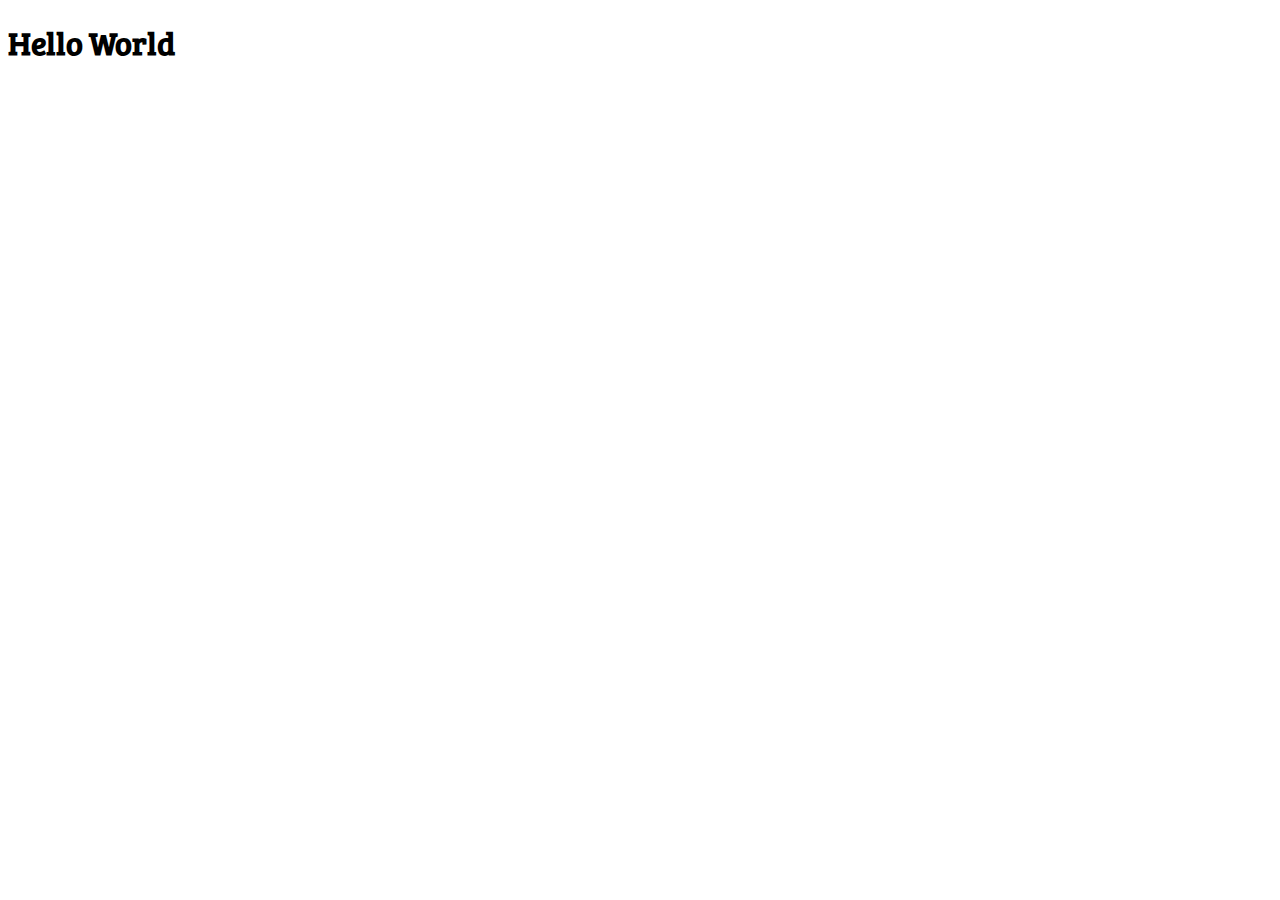
==== index.html @ b84df85e "Created the initial file structure" ====
<!DOCTYPE html>
<html lang="en">
  <head>
    <meta charset="UTF-8" />
    <meta http-equiv="X-UA-Compatible" content="IE=edge" />
    <meta name="viewport" content="width=device-width, initial-scale=1.0" />
    <meta
      name="description"
      content="Elizabeth Samuel is a front-end developer based in Israel, have a look at her projects and contact her for job enquiries."
    />
    <title>Elizabeth Samuel | Front-end Developer</title>
    
    <!-- Google Fonts -->
    <link rel="preconnect" href="https://fonts.gstatic.com" />
    <link
      href="https://fonts.googleapis.com/css2?family=Bree+Serif&display=swap"
      rel="stylesheet"
    />

    <!-- Bootstrap CSS link -->
    <link
      href="https://cdn.jsdelivr.net/npm/bootstrap@5.0.0-beta2/dist/css/bootstrap.min.css"
      rel="stylesheet"
      integrity="sha384-BmbxuPwQa2lc/FVzBcNJ7UAyJxM6wuqIj61tLrc4wSX0szH/Ev+nYRRuWlolflfl"
      crossorigin="anonymous"
    />

    <!-- Bootstrap JS link -->
    <script
      src="https://cdn.jsdelivr.net/npm/bootstrap@5.0.0-beta2/dist/js/bootstrap.bundle.min.js"
      integrity="sha384-b5kHyXgcpbZJO/tY9Ul7kGkf1S0CWuKcCD38l8YkeH8z8QjE0GmW1gYU5S9FOnJ0"
      crossorigin="anonymous"
    ></script>

    <link rel="stylesheet" href="/src/styles.css" />
  </head>
  <body>
    <h1>Hello World</h1>
  </body>
</html>
---- src/styles.css ----
:root {
  font-family: 'Bree Serif', serif;
}
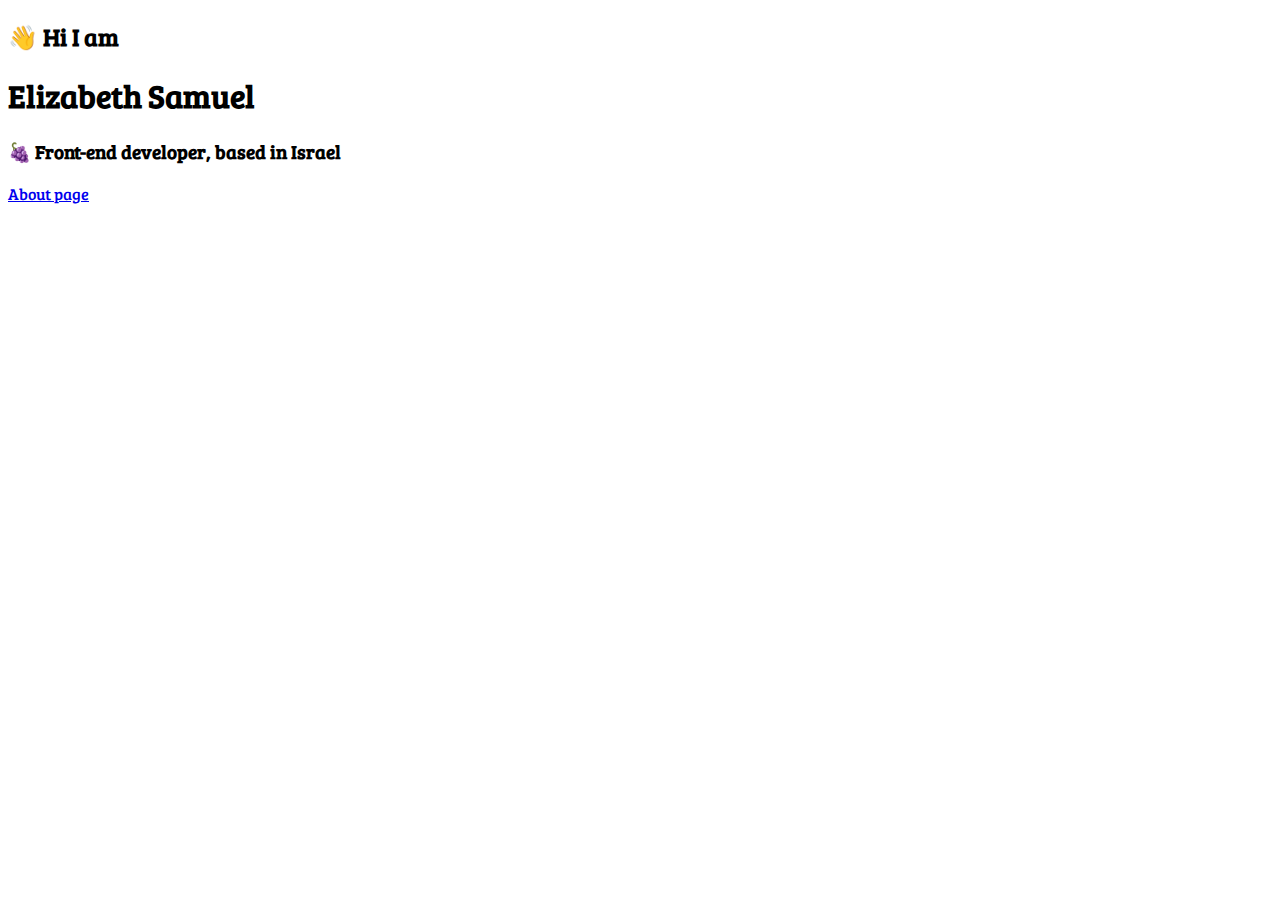
==== commit 484233a9: "Added basic information" ====
--- a/index.html
+++ b/index.html
@@ -35,6 +35,12 @@
     <link rel="stylesheet" href="/src/styles.css" />
   </head>
   <body>
-    <h1>Hello World</h1>
+    
+    <h2>👋 Hi I am</h2>
+    <h1>Elizabeth Samuel</h1>
+    <h3>🍇 Front-end developer, based in Israel</h3>
+    
+    <a href="/about.html">About page</a>
+
   </body>
 </html>
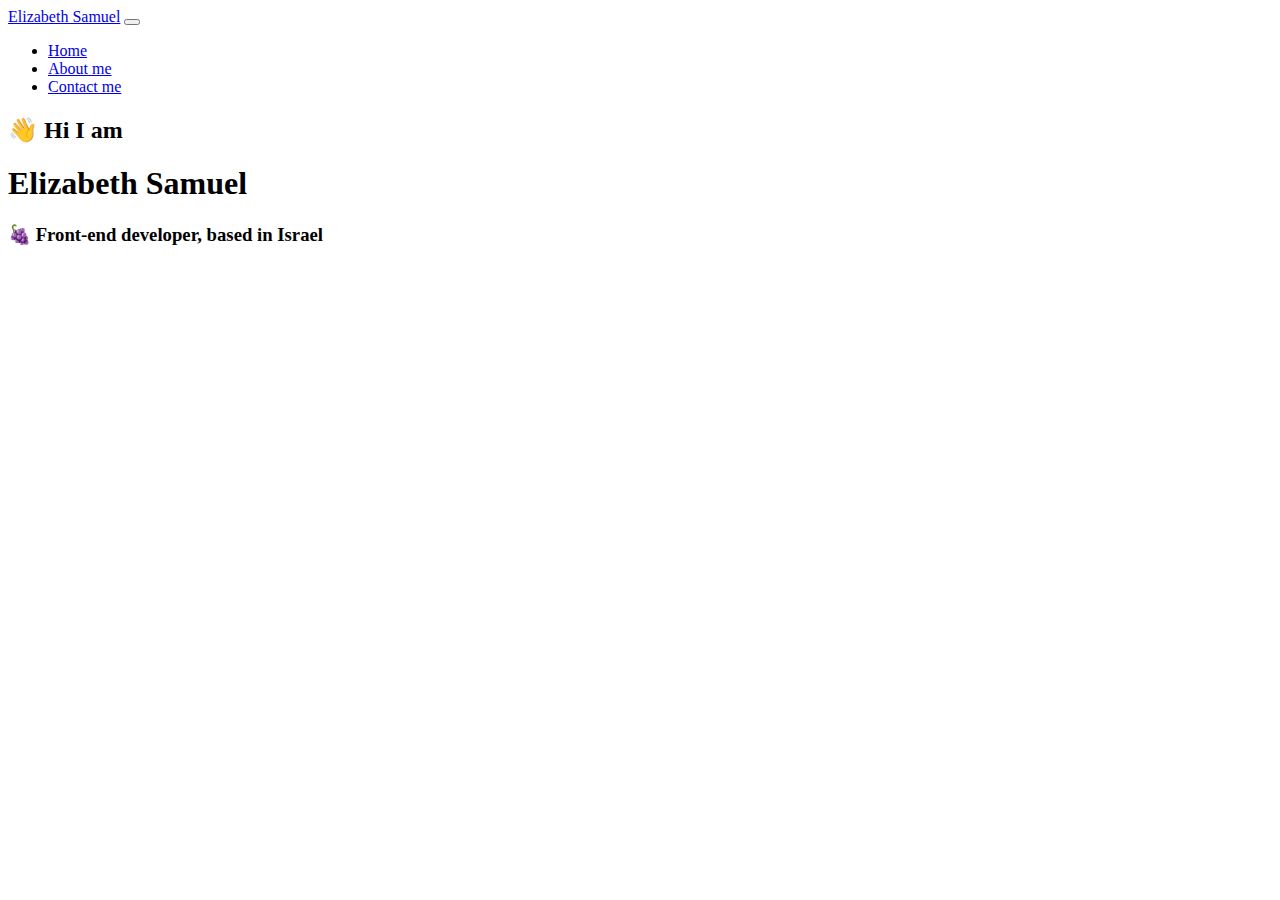
==== commit 1247b19c: "Inserted navbar element" ====
--- a/index.html
+++ b/index.html
@@ -9,7 +9,7 @@
       content="Elizabeth Samuel is a front-end developer based in Israel, have a look at her projects and contact her for job enquiries."
     />
     <title>Elizabeth Samuel | Front-end Developer</title>
-    
+
     <!-- Google Fonts -->
     <link rel="preconnect" href="https://fonts.gstatic.com" />
     <link
@@ -35,12 +35,51 @@
     <link rel="stylesheet" href="/src/styles.css" />
   </head>
   <body>
-    
+    <nav class="navbar navbar-expand-lg navbar-light bg-light fixed-top">
+      <div class="container">
+        <a class="navbar-brand" href="/" title="Homepage">Elizabeth Samuel</a>
+        <button
+          class="navbar-toggler"
+          type="button"
+          data-bs-toggle="collapse"
+          data-bs-target="#navbarNav"
+          aria-controls="navbarNav"
+          aria-expanded="false"
+          aria-label="Toggle navigation"
+        >
+          <span class="navbar-toggler-icon"></span>
+        </button>
+        <div class="collapse navbar-collapse" id="navbarNav">
+          <ul class="navbar-nav">
+            <li class="nav-item">
+              <a
+                class="nav-link active"
+                aria-current="page"
+                href="/"
+                title="Homepage"
+                >Home</a
+              >
+            </li>
+            <li class="nav-item">
+              <a class="nav-link" href="/about.html" title="About Elizabeth"
+                >About me</a
+              >
+            </li>
+            <li class="nav-item">
+              <a
+                class="nav-link"
+                href="/about.html#contact"
+                title="Contact Elizabeth"
+                >Contact me</a
+              >
+            </li>
+          </ul>
+        </div>
+      </div>
+    </nav>
+
     <h2>👋 Hi I am</h2>
     <h1>Elizabeth Samuel</h1>
     <h3>🍇 Front-end developer, based in Israel</h3>
-    
-    <a href="/about.html">About page</a>
-
   </body>
 </html>
--- a/src/styles.css
+++ b/src/styles.css
@@ -1,3 +1,6 @@
 :root {
-  font-family: 'Bree Serif', serif;
+  --font-family: 'Bree Serif', serif;
+  --primary-color: #6c63ff;
+  --secondary-color: #f5f2fe;
+  --box-shadow: 0 5px 10px rgba(0, 0, 0, 0.3);
 }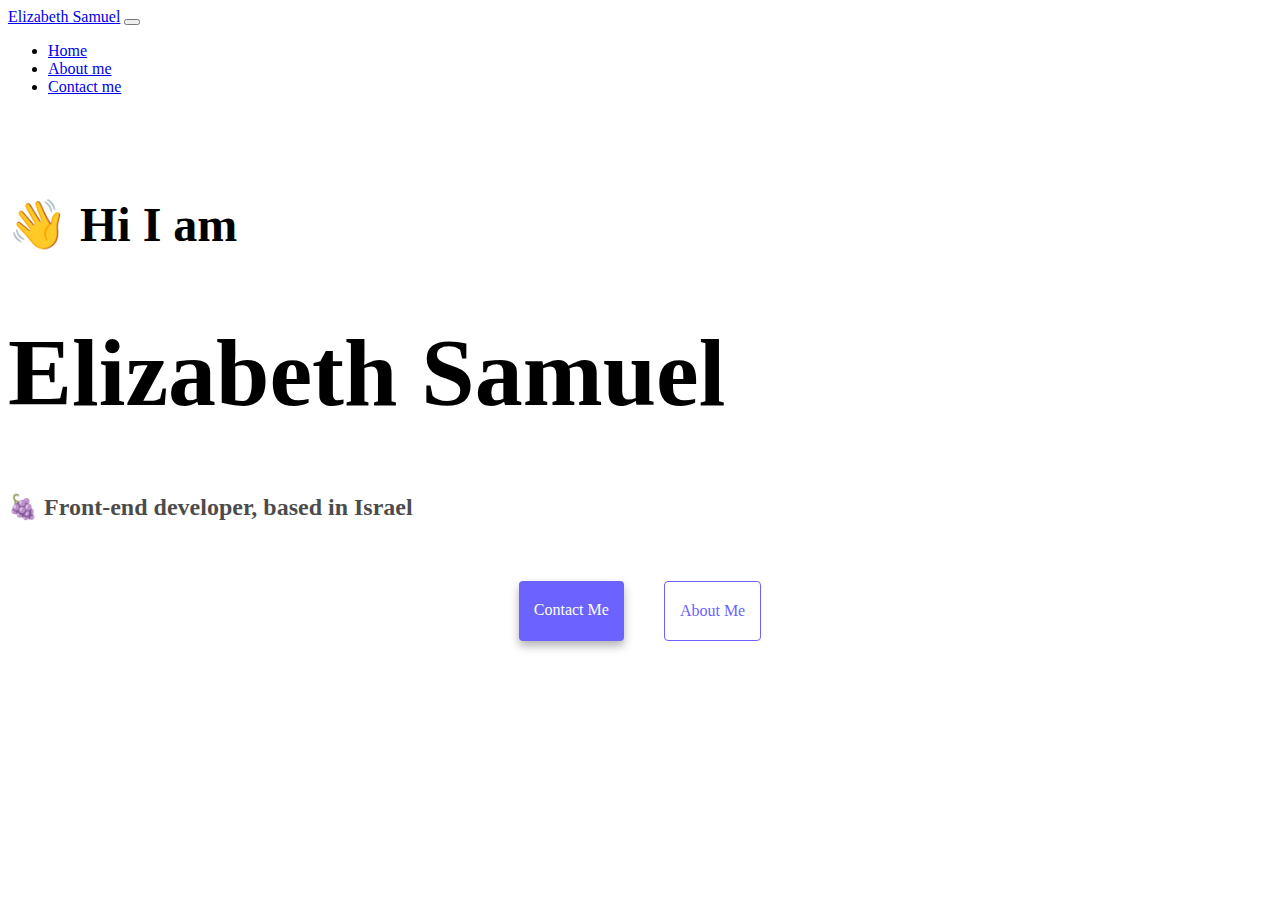
==== commit c1e78cca: "Added links with styling" ====
--- a/index.html
+++ b/index.html
@@ -35,6 +35,7 @@
     <link rel="stylesheet" href="/src/styles.css" />
   </head>
   <body>
+    <!-- Bootstrap Navbar menu -->
     <nav class="navbar navbar-expand-lg navbar-light bg-light fixed-top">
       <div class="container">
         <a class="navbar-brand" href="/" title="Homepage">Elizabeth Samuel</a>
@@ -78,8 +79,20 @@
       </div>
     </nav>
 
-    <h2>👋 Hi I am</h2>
-    <h1>Elizabeth Samuel</h1>
-    <h3>🍇 Front-end developer, based in Israel</h3>
+    <h2 class="text-center">👋 Hi I am</h2>
+    <h1 class="text-center">Elizabeth Samuel</h1>
+    <h3 class="text-center mt-3">🍇 Front-end developer, based in Israel</h3>
+
+    <div class="navigation-links mb-5">
+      <a
+        href="about.html#contact"
+        class="contact-link"
+        title="Contact Elizabeth Samuel"
+        >Contact me</a
+      >
+      <a href="about.html" class="about-link" title="About Elizabeth Samuel"
+        >About me</a
+      >
+    </div>
   </body>
 </html>
--- a/src/styles.css
+++ b/src/styles.css
@@ -1,6 +1,45 @@
 :root {
-  --font-family: 'Bree Serif', serif;
+  --font-family: "Bree Serif", serif;
   --primary-color: #6c63ff;
   --secondary-color: #f5f2fe;
   --box-shadow: 0 5px 10px rgba(0, 0, 0, 0.3);
-}+}
+
+h1 {
+  font-size: 96px;
+}
+
+h2 {
+  font-size: 48px;
+  margin-top: 100px;
+}
+
+h3 {
+  font-size: 24px;
+  opacity: 0.7;
+}
+
+.navigation-links {
+  display: flex;
+  margin-top: 40px;
+  justify-content: center;
+}
+
+.navigation-links a {
+  margin: 20px;
+  border-radius: 4px;
+  padding: 20px 15px;
+  text-decoration: none;
+  text-transform: capitalize;
+}
+
+.contact-link {
+  background: var(--primary-color);
+  box-shadow: var(--box-shadow);
+  color: white;
+}
+
+.about-link {
+  color: var(--primary-color);
+  border: 1px solid var(--primary-color);
+}
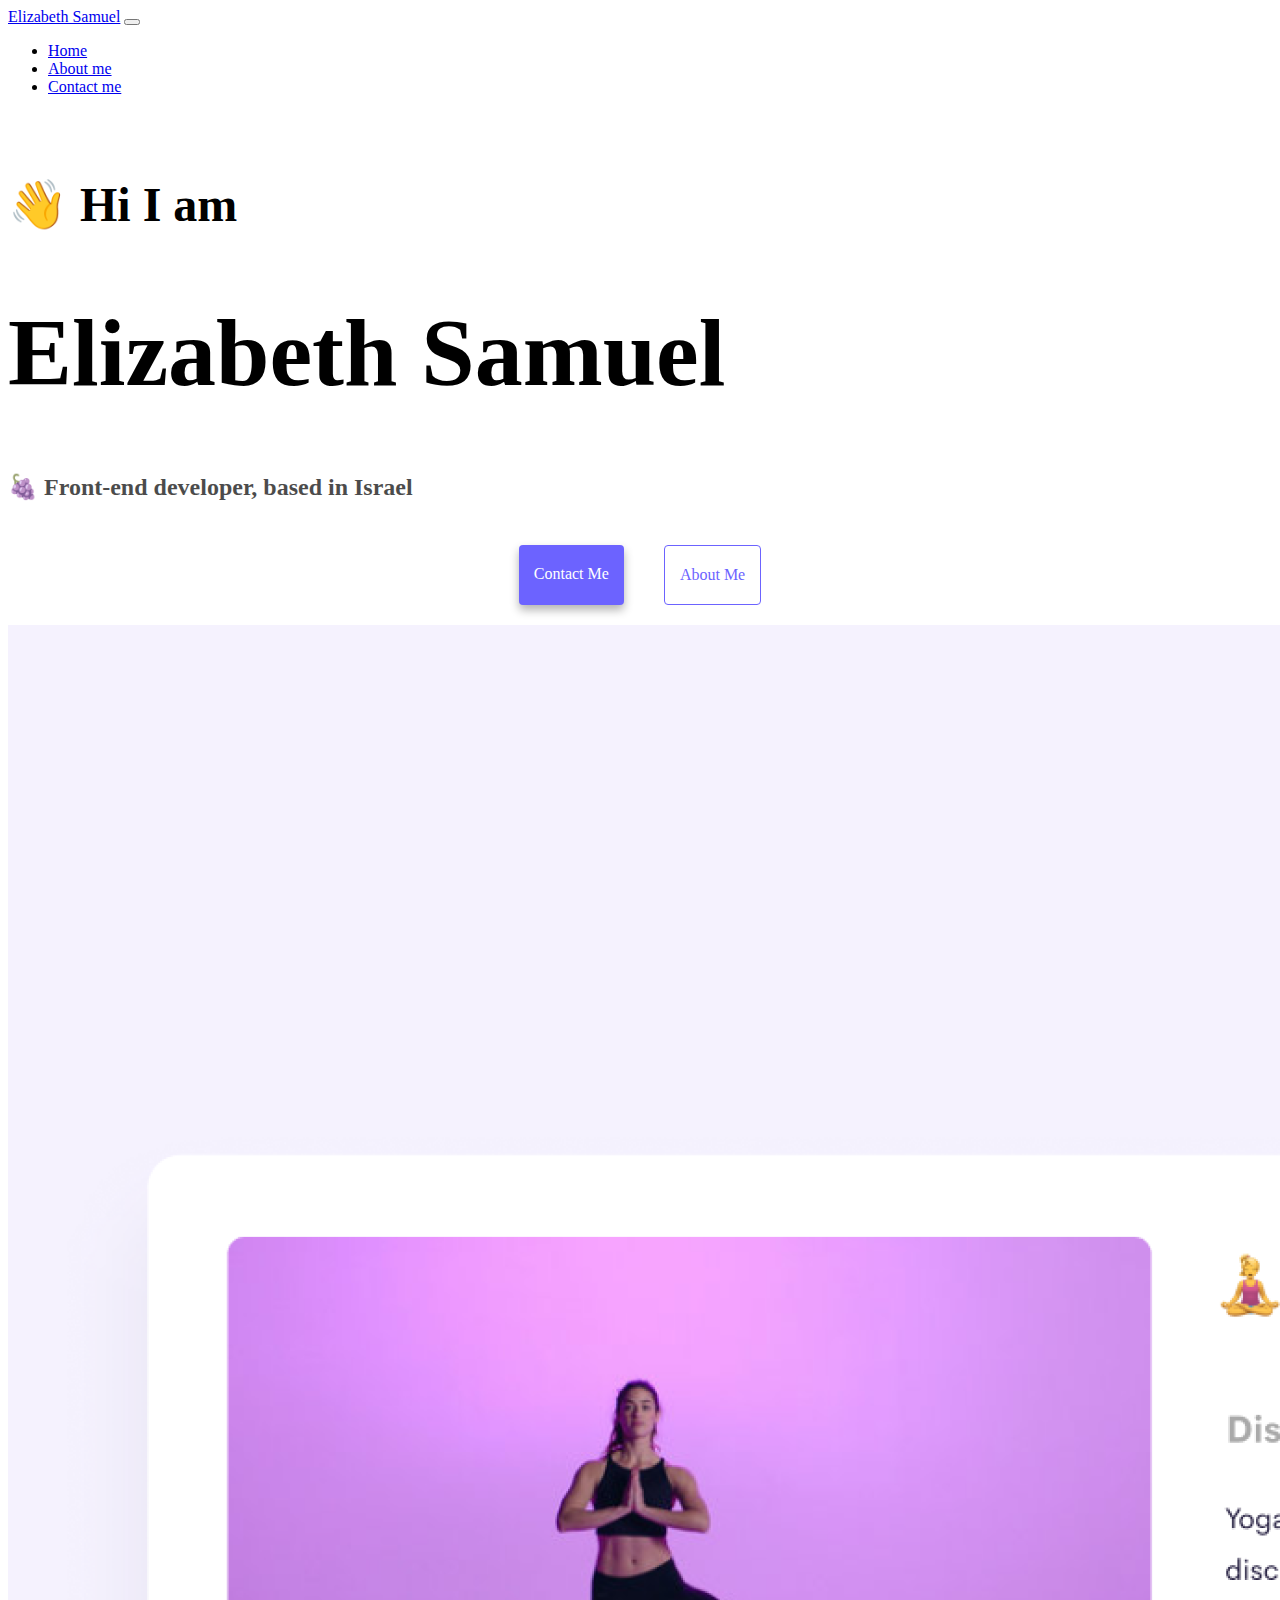
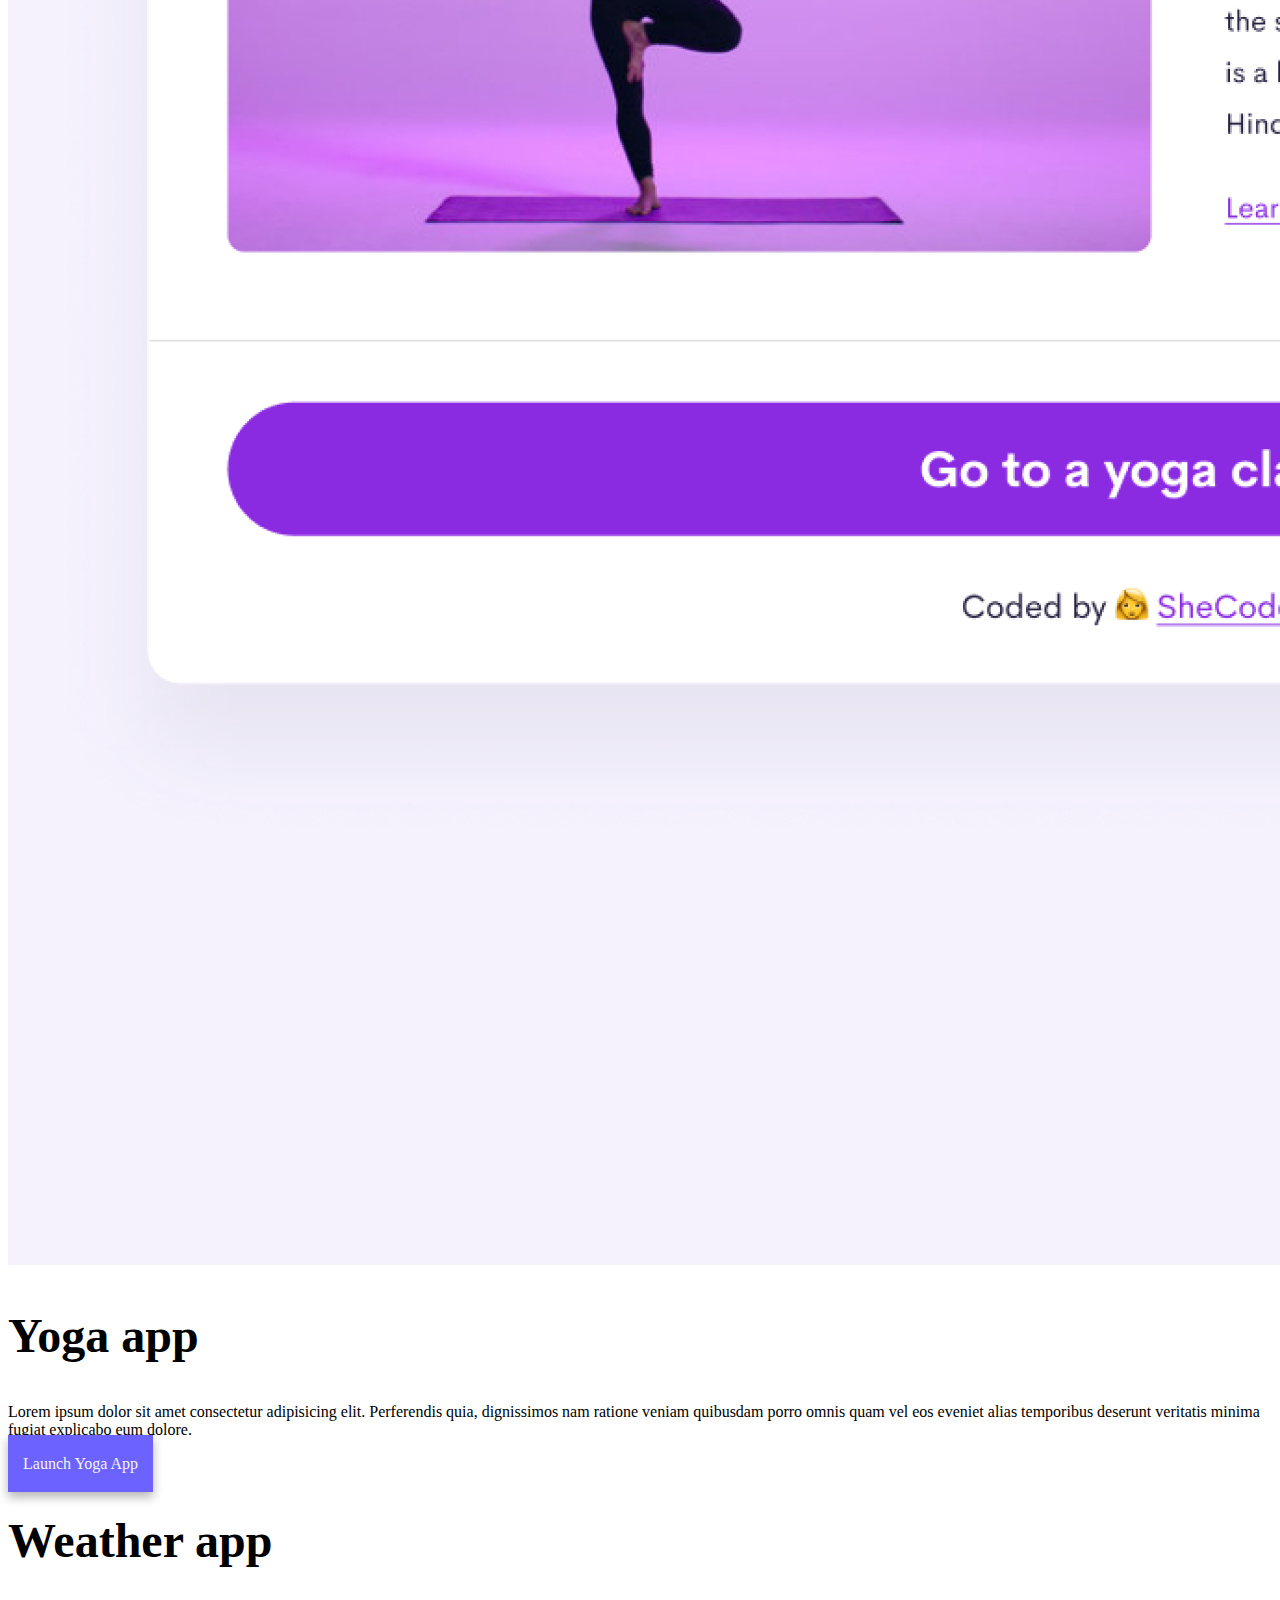
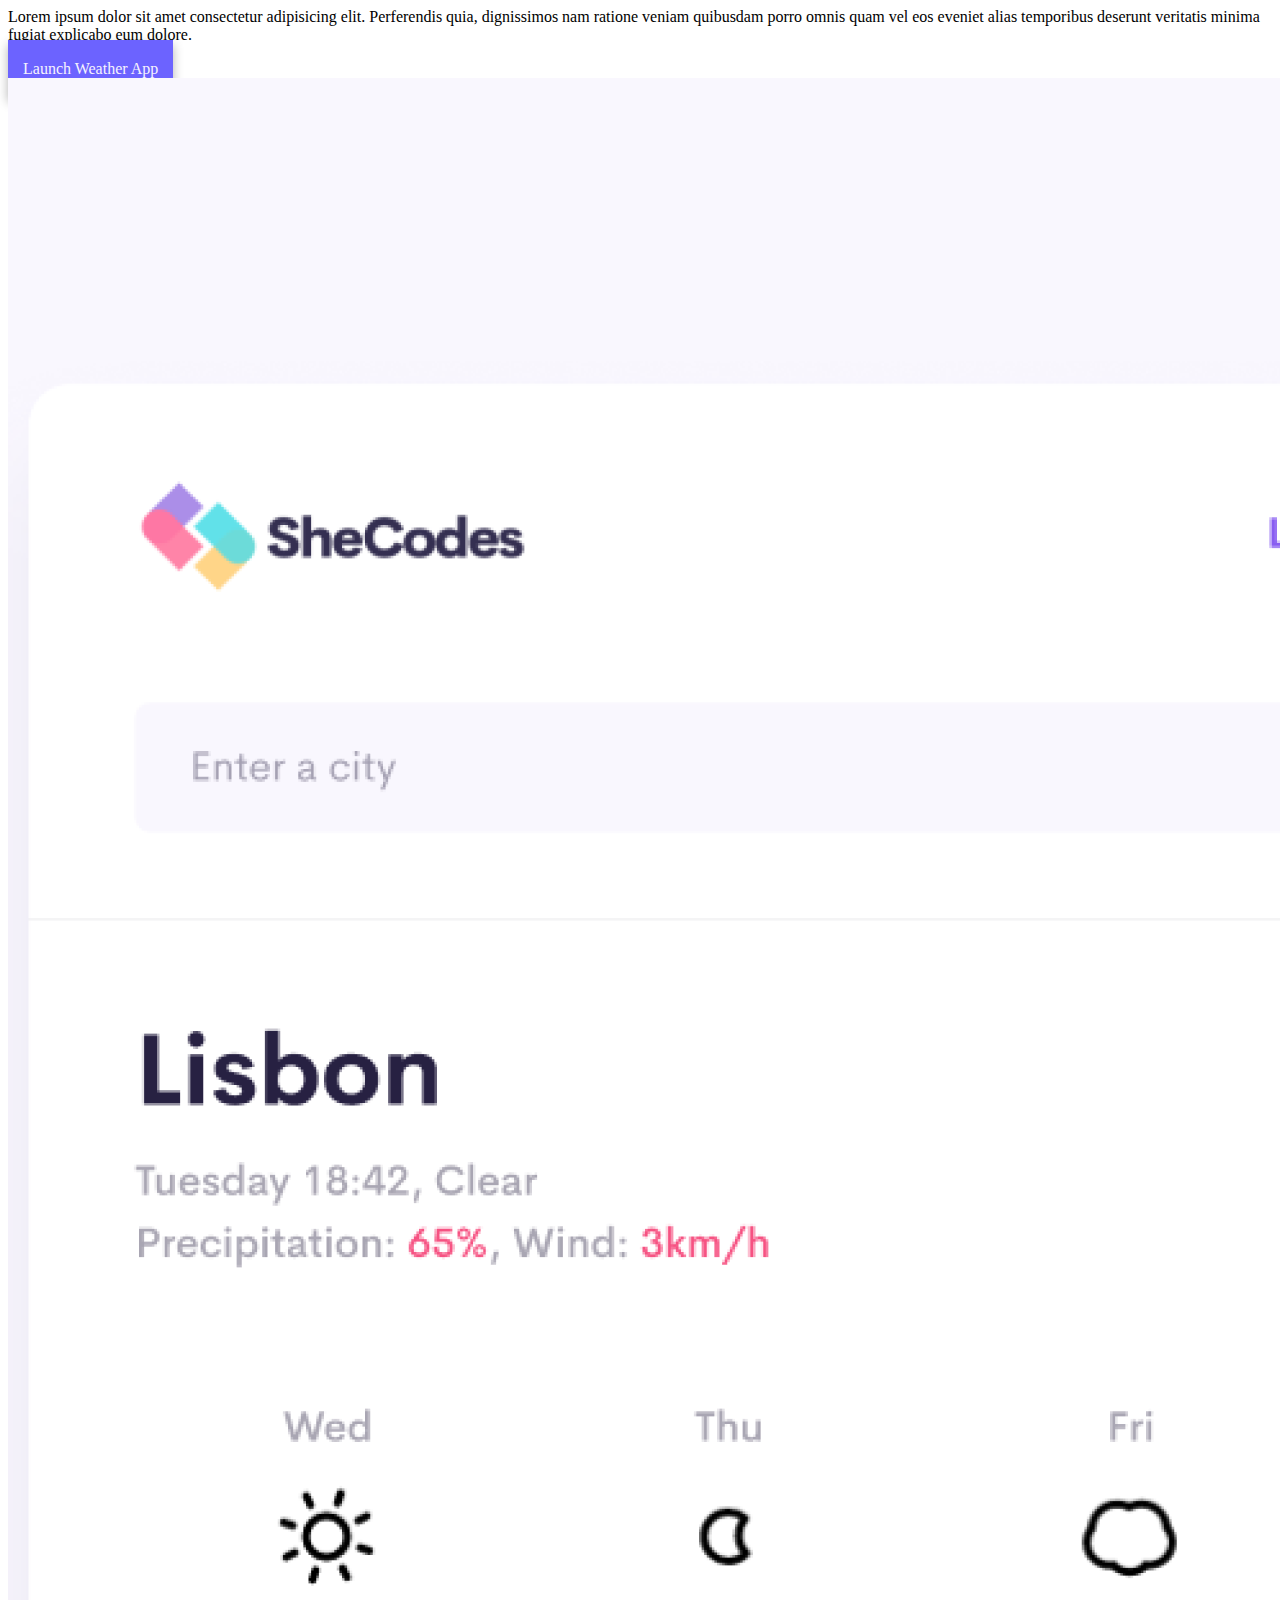
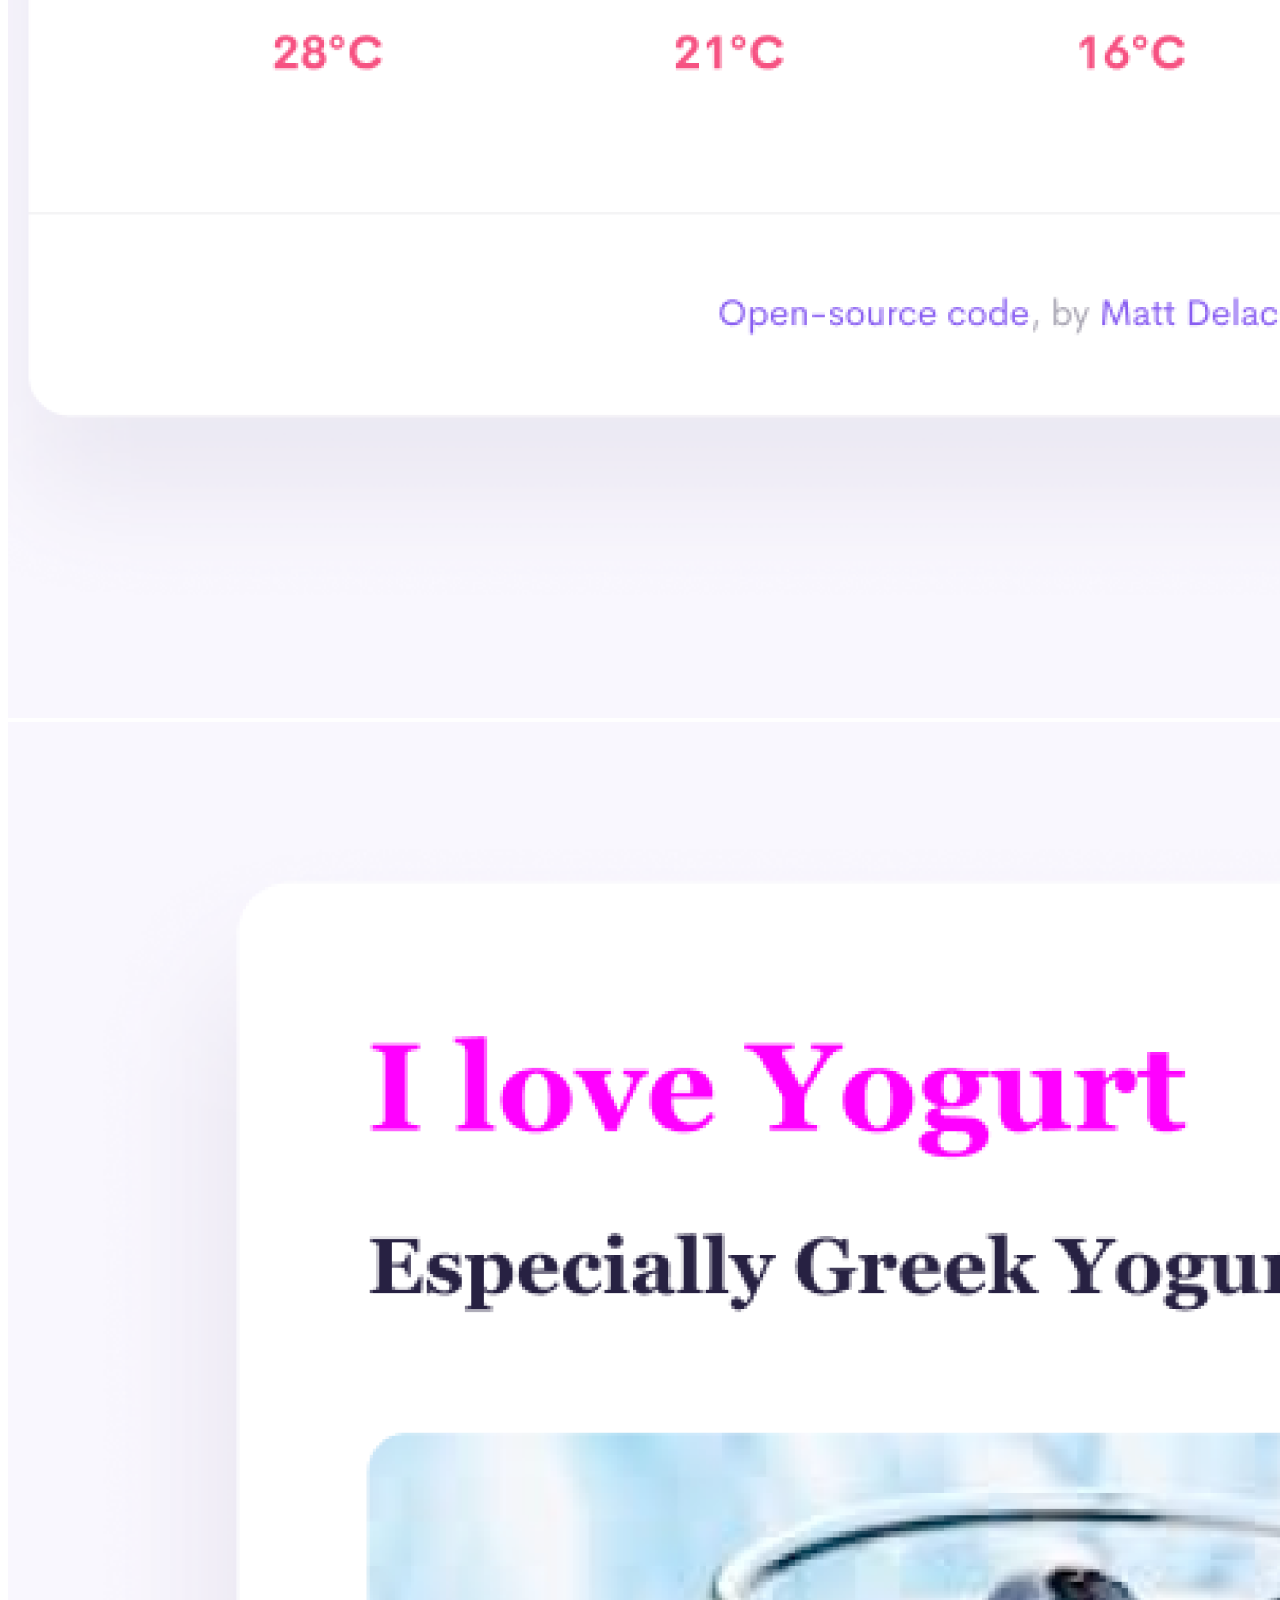
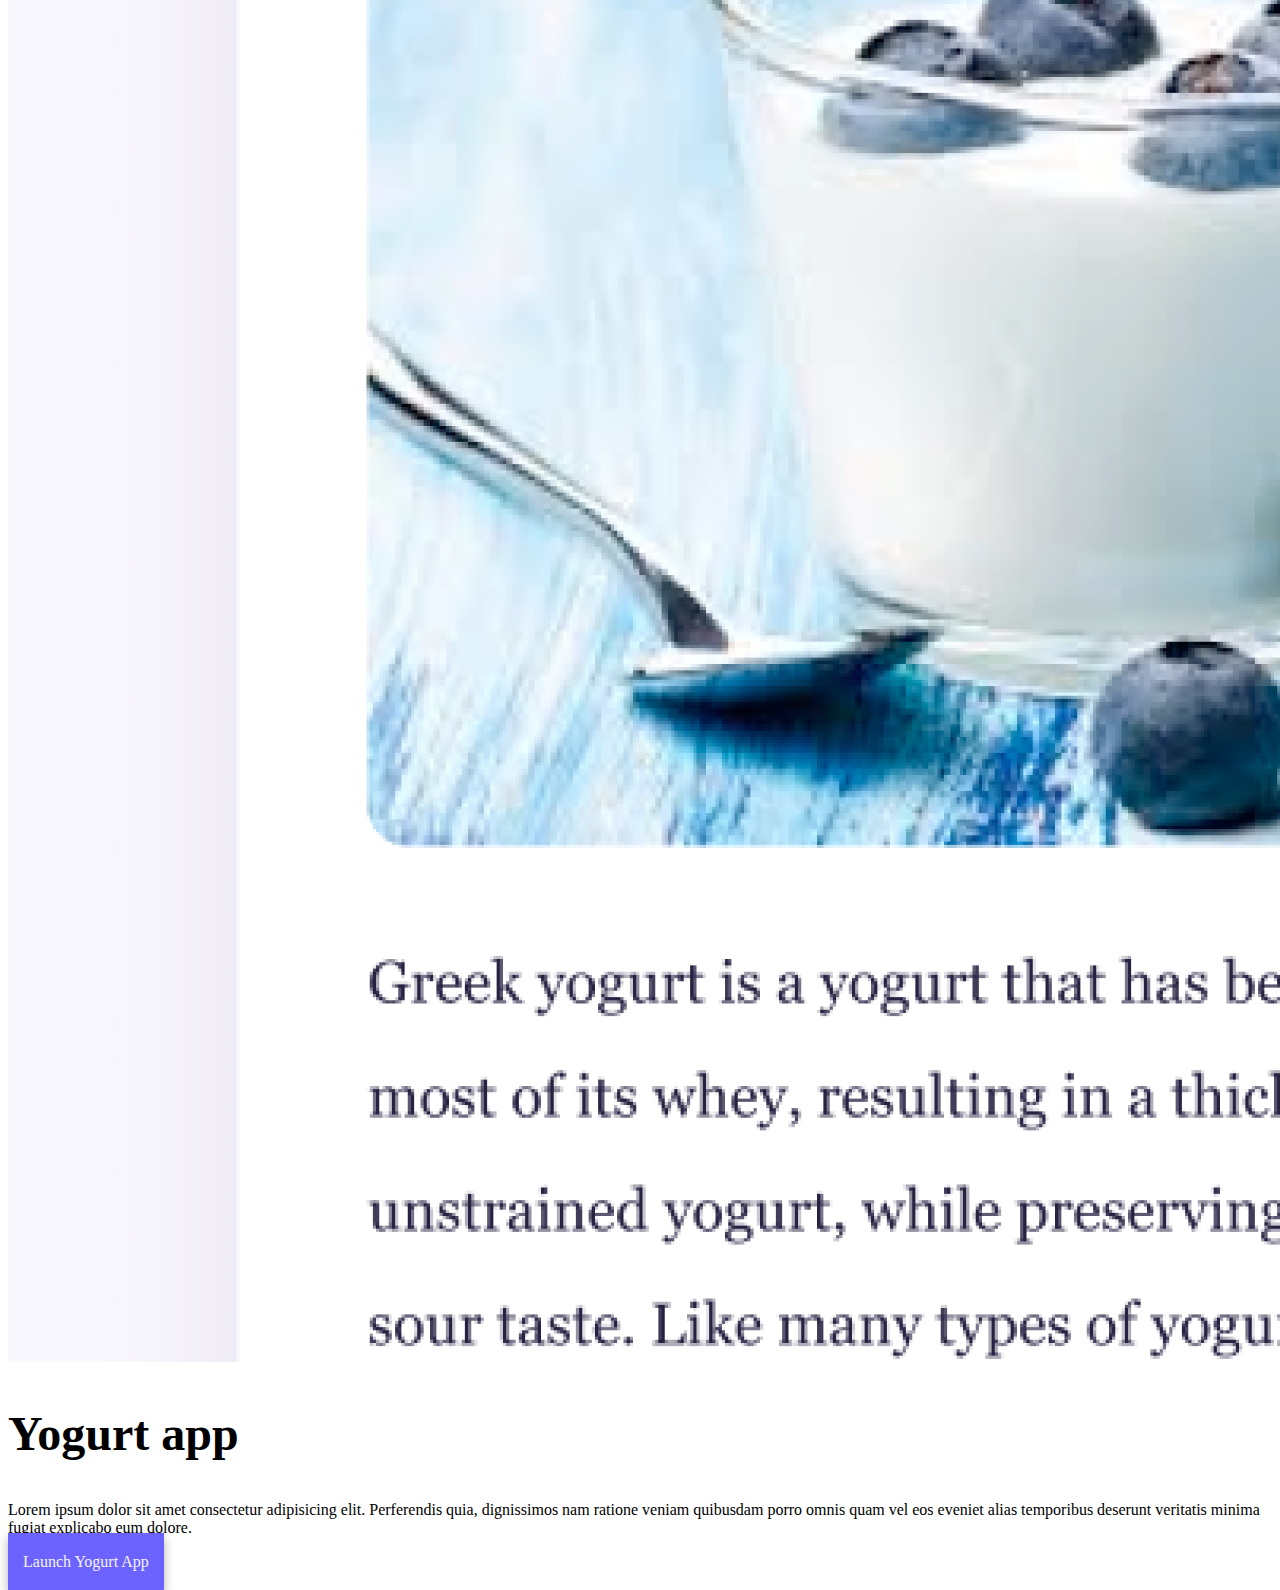
==== commit c64cee15: "Styled and CSS media queries added" ====
--- a/index.html
+++ b/index.html
@@ -79,11 +79,12 @@
       </div>
     </nav>
 
-    <h2 class="text-center">👋 Hi I am</h2>
+    <h2 class="text-center first-line">👋 Hi I am</h2>
     <h1 class="text-center">Elizabeth Samuel</h1>
     <h3 class="text-center mt-3">🍇 Front-end developer, based in Israel</h3>
 
-    <div class="navigation-links mb-5">
+    <!-- Links to sections on next page -->
+    <div class="navigation-links mb-4">
       <a
         href="about.html#contact"
         class="contact-link"
@@ -94,5 +95,80 @@
         >About me</a
       >
     </div>
+
+    <!-- Grid about projects -->
+    <div class="container">
+      <div class="row">
+        <div class="col-sm-6">
+          <img
+            src="/images/yoga.png"
+            alt="Yoga project"
+            class="img-fluid rounded d-none d-sm-block"
+          />
+        </div>
+        <div class="col-sm-6">
+          <h2 class="mb-3 project-heading">Yoga app</h2>
+          <p>
+            Lorem ipsum dolor sit amet consectetur adipisicing elit. Perferendis
+            quia, dignissimos nam ratione veniam quibusdam porro omnis quam vel
+            eos eveniet alias temporibus deserunt veritatis minima fugiat
+            explicabo eum dolore.
+          </p>
+          <div class="mt-5">
+            <a href="/" class="primary-link rounded" title="Yoga project"
+              >Launch Yoga App</a
+            >
+          </div>
+        </div>
+      </div>
+
+      <div class="row mt-5">
+        <div class="col-sm-6">
+          <h2 class="mb-3 project-heading">Weather app</h2>
+          <p>
+            Lorem ipsum dolor sit amet consectetur adipisicing elit. Perferendis
+            quia, dignissimos nam ratione veniam quibusdam porro omnis quam vel
+            eos eveniet alias temporibus deserunt veritatis minima fugiat
+            explicabo eum dolore.
+          </p>
+          <div class="mt-5">
+            <a href="/" class="primary-link rounded" title="Weather project"
+              >Launch Weather App</a
+            >
+          </div>
+        </div>
+        <div class="col-sm-6">
+          <img
+            src="/images/weather.png"
+            alt="Weather project"
+            class="img-fluid rounded d-none d-sm-block"
+          />
+        </div>
+      </div>
+
+      <div class="row mt-5 mb-4">
+        <div class="col-sm-6">
+          <img
+            src="/images/yogurt.png"
+            alt="Yogurt project"
+            class="img-fluid rounded d-none d-sm-block"
+          />
+        </div>
+        <div class="col-sm-6">
+          <h2 class="mb-3 project-heading">Yogurt app</h2>
+          <p>
+            Lorem ipsum dolor sit amet consectetur adipisicing elit. Perferendis
+            quia, dignissimos nam ratione veniam quibusdam porro omnis quam vel
+            eos eveniet alias temporibus deserunt veritatis minima fugiat
+            explicabo eum dolore.
+          </p>
+          <div class="mt-5">
+            <a href="/" class="primary-link rounded" title="Yogurt project"
+              >Launch Yogurt App</a
+            >
+          </div>
+        </div>
+      </div>
+    </div>
   </body>
 </html>
--- a/src/styles.css
+++ b/src/styles.css
@@ -11,7 +11,6 @@
 
 h2 {
   font-size: 48px;
-  margin-top: 100px;
 }
 
 h3 {
@@ -19,9 +18,13 @@
   opacity: 0.7;
 }
 
+.first-line {
+  margin-top: 80px;
+}
+
 .navigation-links {
   display: flex;
-  margin-top: 40px;
+  margin-top: 20px;
   justify-content: center;
 }
 
@@ -43,3 +46,30 @@
   color: var(--primary-color);
   border: 1px solid var(--primary-color);
 }
+
+.primary-link {
+  box-shadow: var(--box-shadow);
+  background: var(--primary-color);
+  color: var(--secondary-color);
+  padding: 20px 15px;
+  text-decoration: none;
+}
+
+@media (max-width: 600px) {
+  h1 {
+    font-size: 60px;
+  }
+
+  h2 {
+    font-size: 35px;
+  }
+
+  .project-heading {
+    text-align: center;
+  }
+
+  .primary-link {
+    display: block;
+    text-align: center;
+  }
+}
